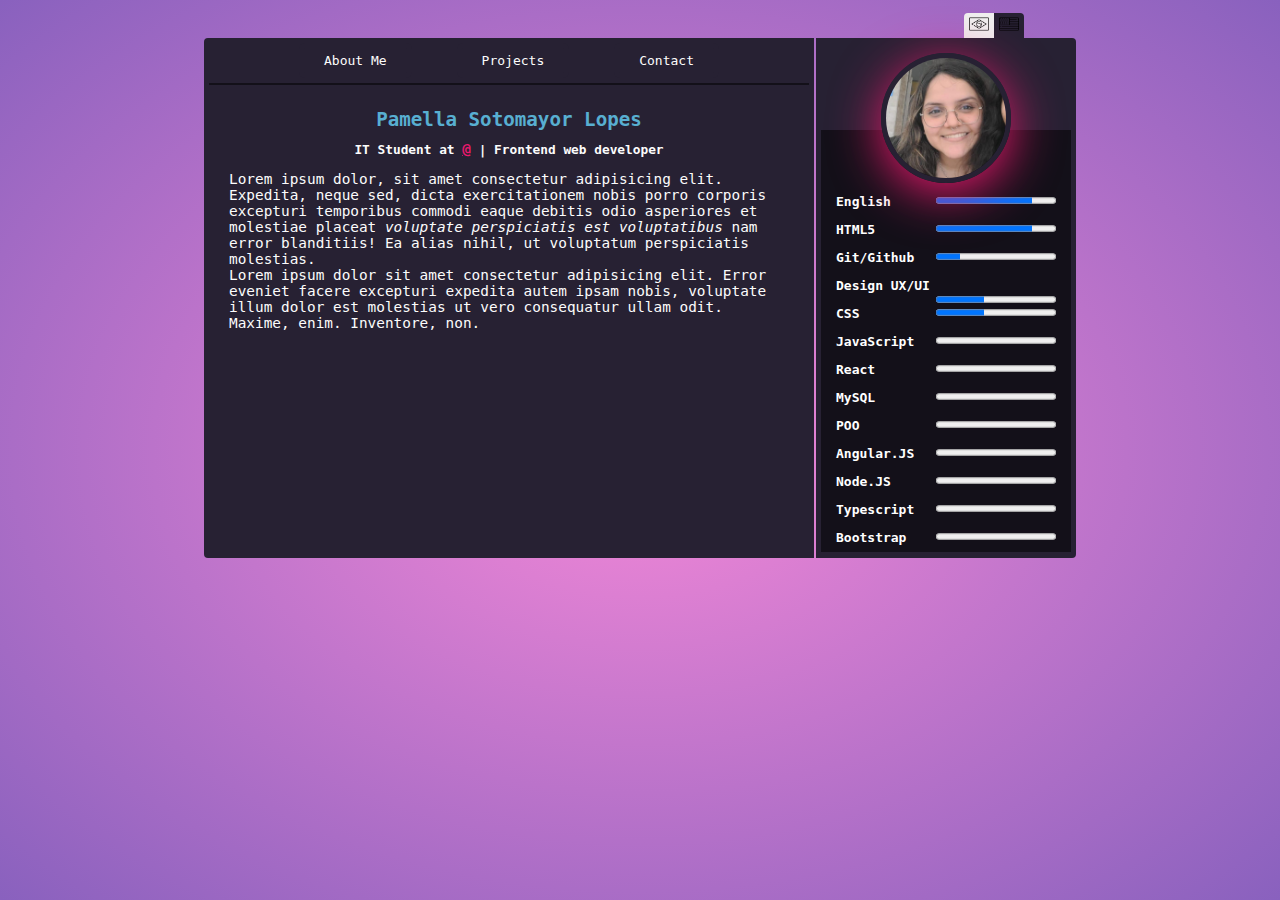
==== index.html @ 42930b45 "first commit" ====
<!DOCTYPE html>
<html lang="en">

<head>
    <meta charset="UTF-8">
    <meta http-equiv="X-UA-Compatible" content="IE=edge">
    <meta name="viewport" content="width=device-width, initial-scale=1.0">
    <meta name="description" content="Projeto Mini-Introdução by Pamella Sotomayor Lopes.">
    <link rel="stylesheet" href="style.css">
    <link rel="shortcut icon" href="./images/star-ico.png" type="image/png">
    <title>Portfolio - Pamella Lopes</title>
</head>

<body class="background">
    <main class="card">
        <section class="main_content"> <!--THREE TABS INTRODUCTION-->
            <ul class="tabs" type="none">
                <li><a href="index.html" target="_self">About Me</a></li>
                <li><a href="projects.html">Projects</a></li>
                <li><a href="contact.html">Contact</a></li>
            </ul>
                <section class="menu-about-me">
                    <div>
                        <h1 class="sub-title">Pamella Sotomayor Lopes</h1>
                        <h2 class="job_position"> IT Student at <abbr title="Universidade Católica de Santos">@</abbr> | Frontend web developer</h2>
                        <p class="about-me_text">Lorem ipsum dolor, sit amet consectetur adipisicing elit. Expedita, neque sed, dicta
                        exercitationem nobis porro corporis excepturi temporibus commodi eaque debitis odio asperiores et molestiae placeat <em class="text-enhance">voluptate perspiciatis est voluptatibus</em> nam error  blanditiis! Ea alias nihil, ut voluptatum perspiciatis molestias. <br>
                        Lorem ipsum dolor sit amet consectetur adipisicing elit. Error eveniet facere excepturi expedita autem ipsam nobis, voluptate illum dolor est molestias ut vero consequatur ullam odit. Maxime, enim. Inventore, non.
                        </p>
                    </div>
                </section>
            </div>
        </section>
        <aside class="aside_menu"> <!--PHOTO N SKILLS SIDE BAR-->
          <section>
              <img class="my-photo" src="./images/1661355339176.jpg" alt="Pamella's photo" type="image/png">
              <div class="skills">
                <article>
                    <label for="ENGLISH" class="progress-text">English</label>
                    <progress id="ENGLISH" value="80" max="100"></progress><br>
                </article>

                <article>
                    <label for="HTML" class="progress-text">HTML5</label>
                    <progress id="HTML" value="80" max="100"></progress><br>
                </article>
                
                <article>
                    <label for="GIT" class="progress-text">Git/Github</label>
                    <progress id="GIT" value="20" max="100"></progress><br>
                </article>

                <article>
                    <label for="DESIGN" class="progress-text">Design UX/UI</label>
                    <progress id="DESIGN" value="40" max="100"></progress><br>
                </article>

                <article>
                    <label for="CSS" class="progress-text">CSS</label>
                    <progress id="CSS" value="40" max="100"></progress><br>
                </article>

                <article>
                    <label for="JS" class="progress-text">JavaScript</label>
                    <progress id="JS" value="0" max="100"></progress><br>
                </article>

                <article>
                    <label for="REACT" class="progress-text">React</label>
                    <progress id="REACT" value="0" max="100"></progress><br>
                </article>

                <article>
                    <label for="MYSQL" class="progress-text">MySQL</label>
                    <progress id="MYSQL" value="0" max="100"></progress><br>
                </article>

                <article>
                    <label for="POO" class="progress-text">POO</label>
                    <progress id="POO" value="0" max="100"></progress><br>
                </article>

                <article>
                    <label for="ANGULAR" class="progress-text">Angular.JS</label>
                    <progress id="ANGULAR" value="0" max="100"></progress><br>
                </article>

                <article>
                    <label for="NODE" class="progress-text">Node.JS</label>
                    <progress id="NODE" value="0" max="100"></progress><br>
                </article>

                <article>
                    <label for="TYPESCRIPT" class="progress-text">Typescript</label>
                    <progress id="TYPESCRIPT" value="0" max="100"></progress><br>
                </article>

                <article>
                    <label for="BOOTSTRAP" class="progress-text">Bootstrap</label>
                    <progress id="BOOTSTRAP" value="0" max="100"></progress><br>
                </article>
              </div>
          </section>
        </aside>
    </main>
    <section class="lang-section">
        <a href="index-ptbr.html" target="_parent">
            <button class="btnbrazil">
                <img src="images/brazil-ico.png" alt="brazil's flag">
            </button>  
        </a>  
        <button class="btnusa">
            <img src="images/usa-ico.png" alt="united states's flag">
        </button>
    </section>
</body>
</html>
---- style.css ----
.background{
    background: radial-gradient(#f588d8, #8961be);
    background-attachment: fixed;
    display: flex;
    align-items: center;
    justify-content: center;
    overflow: hidden;
    font-family: monospace;
}
/*=============================================*/
/* LANGUAGE CONTENT */
.lang-section {
    display: flex;
    justify-content: center;
    align-items: center;
    position: absolute;
    top: 13px;
    right: 20%;
    padding: 0px
    
}
   .lang-section img {
        width: 20px;
    }
    .btnbrazil {
        border: 0px;
        border-radius: 4px 0px 0px 0px;
        padding-left: 5px;
        padding-right: 5px;
    }
    .btnbrazil:hover{
        cursor: pointer;
    }
    .btnusa {
        border: 0px;
        border-radius: 0px 4px 0px 0px;
        padding-right: 5px;
        padding-left: 5px;
        background-color: #272133;
    }
    

/*=============================================*/
/* MAIN CONTENT */
.card {
    margin-top: 30px;
    height: 520px;
}
    .main_content {
        background-color: #272133;
        display: inline-block;
        width: 600px;
        padding: 5px;
        height: 510px;
        border-radius: 4px 0px 0px 4px;
        
}
    .aside_menu {
        background-color: #272133;
        margin-left: 2px;
        height: 510px;  
        width: 250px;
        padding: 5px;
        float: right;
        border-radius: 0px 4px 4px 0px;
}
.tabs {
    display: flex;
    justify-content: space-between;
    align-items: center;
    margin:0;
    padding-left: 15%;
    padding-right: 15%;
    padding-bottom: 5px;
    border-bottom: rgba(0, 0, 0, 0.5) solid 2px;
}
    .tabs li{
        padding: 5px;
        padding-left: 20px;
        padding-right: 20px;
        border: 5px solid #272133;
        border-radius: 6px;
        
    }
    .tabs a {
        text-decoration: none;
        font-weight: 600px;
        color: #fcfcfc;
    }
    .tabs li:hover {
        cursor: pointer;
        border-radius: 6px;
        border: 5px solid rgba(235, 25, 110, 1);
    }
/* FIRST TAB CONTENT - ABOUT ME */

.menu-about-me {
    height: 428px;
}
    .job_position {
        text-align: center;
        font-size: 0.8rem;
        margin-top: 0px;
        color: #fcfcfc;
    }
    .job_position abbr {
        color: rgba(235, 25, 110, 1);
        text-decoration: underline;
        font-size: 0.9rem;

    }
    .about-me_text {
        font-size: 0.9rem;
        padding-left: 20px;
        padding-right: 20px;
        color: #fcfcfc;
    }

/* SECOND TAB CONTENT - PROJECTS */
.menu-projects {
    height: 428px;
    text-align: center;
}
.sub-title {
    color: #58afd1;
    padding: 10px;
    text-align: center;
    font-size: 1.2rem;
    margin-bottom: 0px;
}
.menu-projects p {
    text-align: center;
    font-size: 0.9rem;
    margin-top: 0px;
    color: #fcfcfc;
    
}
    .projects {
        display: flex;
        flex-wrap: wrap;
        height: 300px;
        padding: 30px;
        padding-top: 0px;
        align-items: center;
        overflow: scroll;
    }
        .preview_image {
            background-color: rgba(0, 0, 0, 0.5);
            width: 250px;
            height: 135px;
            margin: 10px;
            border-radius: 6px;
        }
        .preview_image img {
            width: 100%;
            height: 100%;
            border-radius: 6px;
        }
        .preview_image img:hover {
            width: 102%;
            height: 102%;
            border-radius: 6px;
            box-shadow: rgba(235, 25, 110, 1) 0 10px 20px;
        }

/* THIRD TAB CONTENT - CONTACT */
.contact-menu {
    height: 428px;
}
    .contacts {
        display: flex;
        flex-direction: column;
        align-items: center;
        font-size: 0.8rem;
}
        .contact-btn{
            background-color: rgba(0, 0, 0, 0.5);
            color: #fcfcfc;
            border: 0px;
            border-radius: 7px;
            padding: 10px;
            width: 200px;
            margin-top: 40px;
            margin-bottom: 20px;
        }
        .contact-btn:hover {
            cursor: pointer;
            background-color: rgba(0, 0, 0, 0.7);
            box-shadow: rgba(235, 25, 110, 1) 0 10px 20px;
        }

        .contact-btn span {
            position: relative;
            top: -6px;
        }
        .contact-btn img {
            width: 20px;
            padding: 2px;
        }
/*=============================================*/
/* SIDE MENU CONTENT */

.my-photo {
    width: 120px;
    border: solid 5px #272133;
    border-radius: 50%;
    margin-left: 60px;
    margin-right: 60px;
    margin-top: 10px;
    margin-bottom: 10px;
    z-index: 2;
    position: relative;
    box-shadow: 0 10px 50px rgba(235, 25, 110, 1);
}
.skills {
    padding: 15px;
    height: 343px;
    background-color: rgba(0, 0, 0, 0.5);
    position: relative;
    top: -66px;
    padding-top: 64px;
    z-index: 1;
}
.skills article{
    padding-bottom: 13px;
}
    .progress-text {
        display: inline;
        color: white;
        font-weight: 600;
        font-size: 1em;
        float: left;
        margin-right: 8px;
    }
    #ENGLISH,
    #GIT,
    #DESIGN,
    #HTML,
    #CSS,
    #JS,
    #REACT,
    #MYSQL,
    #POO,
    #ANGULAR,
    #NODE,
    #TYPESCRIPT,
    #BOOTSTRAP {
        float: right;
        width: 120px;
    }
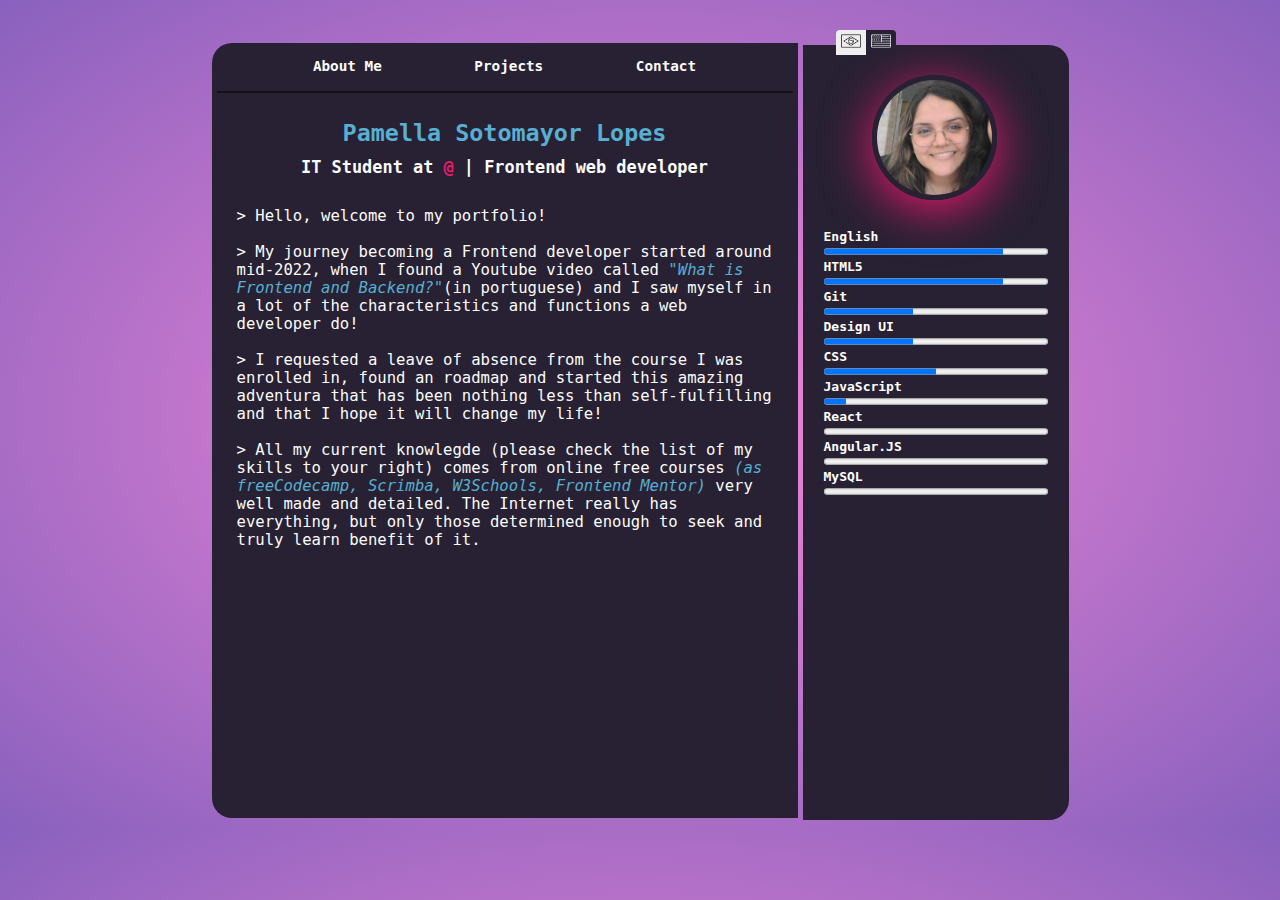
==== commit c43f5ae6: "Version 2.0! Tried making it more responsive, but still, not 100%. Reworked the design a little, tri" ====
--- a/index.html
+++ b/index.html
@@ -14,103 +14,83 @@
 <body class="background">
     <main class="card">
         <section class="main_content"> <!--THREE TABS INTRODUCTION-->
-            <ul class="tabs" type="none">
-                <li><a href="index.html" target="_self">About Me</a></li>
-                <li><a href="projects.html">Projects</a></li>
-                <li><a href="contact.html">Contact</a></li>
-            </ul>
-                <section class="menu-about-me">
-                    <div>
-                        <h1 class="sub-title">Pamella Sotomayor Lopes</h1>
-                        <h2 class="job_position"> IT Student at <abbr title="Universidade Católica de Santos">@</abbr> | Frontend web developer</h2>
-                        <p class="about-me_text">Lorem ipsum dolor, sit amet consectetur adipisicing elit. Expedita, neque sed, dicta
-                        exercitationem nobis porro corporis excepturi temporibus commodi eaque debitis odio asperiores et molestiae placeat <em class="text-enhance">voluptate perspiciatis est voluptatibus</em> nam error  blanditiis! Ea alias nihil, ut voluptatum perspiciatis molestias. <br>
-                        Lorem ipsum dolor sit amet consectetur adipisicing elit. Error eveniet facere excepturi expedita autem ipsam nobis, voluptate illum dolor est molestias ut vero consequatur ullam odit. Maxime, enim. Inventore, non.
-                        </p>
-                    </div>
-                </section>
-            </div>
+            <nav>
+                <ul class="tabs" type="none">
+                    <li><a href="index.html">About Me</a></li>
+                    <li><a href="projects.html">Projects</a></li>
+                    <li><a href="contact.html">Contact</a></li>
+                </ul>
+            </nav>
+            <section>
+                    <h1 class="sub-title">Pamella Sotomayor Lopes</h1>
+                    <h2 class="job_position"> IT Student at <abbr title="Universidade Católica de Santos">@</abbr> | Frontend web developer</h2>
+                    <p class="about-me_text"> &gt; Hello, welcome to my portfolio!<br><br>
+                        
+                        &gt; My journey becoming a Frontend developer started around mid-2022, when I found a Youtube video called <em>"What is Frontend and Backend?"</em>(in portuguese) and I saw myself in a lot of the characteristics and functions a web developer do!<br><br>
+
+                        &gt; I requested a leave of absence from the course I was enrolled in, found an roadmap and started this amazing adventura that has been nothing less than self-fulfilling and that I hope it will change my life!<br><br>
+
+                        &gt; All my current knowlegde (please check the list of my skills to your right) comes from online free courses <em>(as freeCodecamp, Scrimba, W3Schools, Frontend Mentor)</em> very well made and detailed. The Internet really has everything, but only those determined enough to seek and truly learn benefit of it.
+                    </p>
+            </section>
         </section>
-        <aside class="aside_menu"> <!--PHOTO N SKILLS SIDE BAR-->
-          <section>
-              <img class="my-photo" src="./images/1661355339176.jpg" alt="Pamella's photo" type="image/png">
-              <div class="skills">
-                <article>
-                    <label for="ENGLISH" class="progress-text">English</label>
-                    <progress id="ENGLISH" value="80" max="100"></progress><br>
-                </article>
+    </main>
+    <aside class="card aside_menu"> <!--PHOTO N SKILLS SIDE BAR-->
+        <img class="my-photo" src="./images/1661355339176.jpg" alt="Pamella's photo" type="image/png">
+        <section>
+            <article>
+                <label for="ENGLISH" class="progress-text">English</label><progress id="ENGLISH" value="80" max="100"></progress><br>
+            </article>
 
-                <article>
-                    <label for="HTML" class="progress-text">HTML5</label>
-                    <progress id="HTML" value="80" max="100"></progress><br>
-                </article>
-                
-                <article>
-                    <label for="GIT" class="progress-text">Git/Github</label>
-                    <progress id="GIT" value="20" max="100"></progress><br>
-                </article>
+            <article>
+                <label for="HTML" class="progress-text">HTML5</label>
+                <progress id="HTML" value="80" max="100"></progress><br>
+            </article>
+            
+            <article>
+                <label for="GIT" class="progress-text">Git</label>
+                <progress id="GIT" value="40" max="100"></progress><br>
+            </article>
 
-                <article>
-                    <label for="DESIGN" class="progress-text">Design UX/UI</label>
-                    <progress id="DESIGN" value="40" max="100"></progress><br>
-                </article>
+            <article>
+                <label for="DESIGN" class="progress-text">Design UI</label>
+                <progress id="DESIGN" value="40" max="100"></progress><br>
+            </article>
 
-                <article>
-                    <label for="CSS" class="progress-text">CSS</label>
-                    <progress id="CSS" value="40" max="100"></progress><br>
-                </article>
+            <article>
+                <label for="CSS" class="progress-text">CSS</label>
+                <progress id="CSS" value="50" max="100"></progress><br>
+            </article>
 
-                <article>
-                    <label for="JS" class="progress-text">JavaScript</label>
-                    <progress id="JS" value="0" max="100"></progress><br>
-                </article>
+            <article>
+                <label for="JS" class="progress-text">JavaScript</label>
+                <progress id="JS" value="10" max="100"></progress><br>
+            </article>
 
-                <article>
-                    <label for="REACT" class="progress-text">React</label>
-                    <progress id="REACT" value="0" max="100"></progress><br>
-                </article>
+            <article>
+                <label for="REACT" class="progress-text">React</label>
+                <progress id="REACT" value="0" max="100"></progress><br>
+            </article>
 
-                <article>
-                    <label for="MYSQL" class="progress-text">MySQL</label>
-                    <progress id="MYSQL" value="0" max="100"></progress><br>
-                </article>
+            <article>
+                <label for="ANGULAR" class="progress-text">Angular.JS</label>
+                <progress id="ANGULAR" value="0" max="100"></progress><br>
+            </article>
 
-                <article>
-                    <label for="POO" class="progress-text">POO</label>
-                    <progress id="POO" value="0" max="100"></progress><br>
-                </article>
-
-                <article>
-                    <label for="ANGULAR" class="progress-text">Angular.JS</label>
-                    <progress id="ANGULAR" value="0" max="100"></progress><br>
-                </article>
-
-                <article>
-                    <label for="NODE" class="progress-text">Node.JS</label>
-                    <progress id="NODE" value="0" max="100"></progress><br>
-                </article>
-
-                <article>
-                    <label for="TYPESCRIPT" class="progress-text">Typescript</label>
-                    <progress id="TYPESCRIPT" value="0" max="100"></progress><br>
-                </article>
-
-                <article>
-                    <label for="BOOTSTRAP" class="progress-text">Bootstrap</label>
-                    <progress id="BOOTSTRAP" value="0" max="100"></progress><br>
-                </article>
-              </div>
-          </section>
-        </aside>
-    </main>
+            <article>
+                <label for="MYSQL" class="progress-text">MySQL</label>
+                <progress id="MYSQL" value="0" max="100"></progress><br>
+            </article>
+      </section>
+    </aside>
     <section class="lang-section">
-        <a href="index-ptbr.html" target="_parent">
+        <a href="index_br.html" target="_parent">
             <button class="btnbrazil">
                 <img src="images/brazil-ico.png" alt="brazil's flag">
             </button>  
         </a>  
         <button class="btnusa">
-            <img src="images/usa-ico.png" alt="united states's flag">
+            <img src="images/usa-ico_selected.png" alt="united states's flag">
         </button>
     </section>
 </body>
--- a/style.css
+++ b/style.css
@@ -1,11 +1,10 @@
 .background{
     background: radial-gradient(#f588d8, #8961be);
-    background-attachment: fixed;
     display: flex;
     align-items: center;
     justify-content: center;
+    font-family: monospace;
     overflow: hidden;
-    font-family: monospace;
 }
 /*=============================================*/
 /* LANGUAGE CONTENT */
@@ -13,16 +12,15 @@
     display: flex;
     justify-content: center;
     align-items: center;
-    position: absolute;
-    top: 13px;
-    right: 20%;
-    padding: 0px
-    
+    position: fixed;
+    padding: 0px;
+    top: 3.3%;
+    right: 30vw;
 }
    .lang-section img {
         width: 20px;
     }
-    .btnbrazil {
+    .btnbrazil, .btnusa {
         border: 0px;
         border-radius: 4px 0px 0px 0px;
         padding-left: 5px;
@@ -32,37 +30,15 @@
         cursor: pointer;
     }
     .btnusa {
-        border: 0px;
+        background-color: #272133;
         border-radius: 0px 4px 0px 0px;
-        padding-right: 5px;
-        padding-left: 5px;
-        background-color: #272133;
     }
     
 
 /*=============================================*/
 /* MAIN CONTENT */
 .card {
-    margin-top: 30px;
-    height: 520px;
-}
-    .main_content {
-        background-color: #272133;
-        display: inline-block;
-        width: 600px;
-        padding: 5px;
-        height: 510px;
-        border-radius: 4px 0px 0px 4px;
-        
-}
-    .aside_menu {
-        background-color: #272133;
-        margin-left: 2px;
-        height: 510px;  
-        width: 250px;
-        padding: 5px;
-        float: right;
-        border-radius: 0px 4px 4px 0px;
+    margin-top: 35px;
 }
 .tabs {
     display: flex;
@@ -75,62 +51,68 @@
     border-bottom: rgba(0, 0, 0, 0.5) solid 2px;
 }
     .tabs li{
-        padding: 5px;
-        padding-left: 20px;
-        padding-right: 20px;
-        border: 5px solid #272133;
-        border-radius: 6px;
+        padding: 10px 10px;
+        border-bottom: 2px solid rgba(225, 225, 225, 0);
         
     }
     .tabs a {
+        font-size: 1.1em;
         text-decoration: none;
-        font-weight: 600px;
+        font-weight: bolder;
         color: #fcfcfc;
     }
     .tabs li:hover {
         cursor: pointer;
-        border-radius: 6px;
-        border: 5px solid rgba(235, 25, 110, 1);
-    }
+        border-bottom: 2px solid rgba(235, 25, 110, 1);
+    }
+    
+.main_content {
+    background-color: #272133;
+    display: inline-block;
+    text-align: center;
+    width: 45vw;
+    min-width: none;
+    height: 85vh;
+    padding: 5px;
+    border-radius: 20px 0px 0px 20px;
+    overflow: scroll;
+    scrollbar-width: none;
+}
+
 /* FIRST TAB CONTENT - ABOUT ME */
 
-.menu-about-me {
-    height: 428px;
-}
-    .job_position {
-        text-align: center;
-        font-size: 0.8rem;
-        margin-top: 0px;
-        color: #fcfcfc;
-    }
-    .job_position abbr {
-        color: rgba(235, 25, 110, 1);
-        text-decoration: underline;
-        font-size: 0.9rem;
-
-    }
-    .about-me_text {
-        font-size: 0.9rem;
-        padding-left: 20px;
-        padding-right: 20px;
-        color: #fcfcfc;
-    }
-
-/* SECOND TAB CONTENT - PROJECTS */
-.menu-projects {
-    height: 428px;
-    text-align: center;
-}
 .sub-title {
     color: #58afd1;
     padding: 10px;
+    font-size: 1.8em;
+    margin-bottom: 0px;
+}
+.job_position {
+    font-size: 1.3em;
+    margin-top: 0px;
+    color: #fcfcfc;
+}
+.job_position abbr {
+    color: rgba(235, 25, 110, 1);
+
+}
+.about-me_text {
+    text-align: start;
+    margin-top: 30px;
+    font-size: 1.2em;
+    padding-left: 20px;
+    padding-right: 20px;
+    color: #fcfcfc;
+}
+.about-me_text em {
+    color: #58afd1;
+}
+
+/* SECOND TAB CONTENT - PROJECTS */
+
+section > p {
     text-align: center;
-    font-size: 1.2rem;
-    margin-bottom: 0px;
-}
-.menu-projects p {
-    text-align: center;
-    font-size: 0.9rem;
+    font-size: 1.3em;
     margin-top: 0px;
     color: #fcfcfc;
     
@@ -138,55 +120,52 @@
     .projects {
         display: flex;
         flex-wrap: wrap;
-        height: 300px;
-        padding: 30px;
-        padding-top: 0px;
+        justify-content: center;
+        width: 45vw;
+        height: 58vh;
         align-items: center;
         overflow: scroll;
     }
         .preview_image {
             background-color: rgba(0, 0, 0, 0.5);
-            width: 250px;
+            width: 240px;
             height: 135px;
             margin: 10px;
             border-radius: 6px;
         }
         .preview_image img {
-            width: 100%;
-            height: 100%;
+            width: 240px;
+            height: 135px;
+            object-fit: cover;
             border-radius: 6px;
         }
         .preview_image img:hover {
-            width: 102%;
-            height: 102%;
             border-radius: 6px;
-            box-shadow: rgba(235, 25, 110, 1) 0 10px 20px;
+            box-shadow: rgba(235, 25, 110, 0.6) 0px 5px 15px 5px;
         }
 
 /* THIRD TAB CONTENT - CONTACT */
-.contact-menu {
-    height: 428px;
-}
     .contacts {
         display: flex;
         flex-direction: column;
-        align-items: center;
-        font-size: 0.8rem;
+        justify-content: center;
+        gap: 40px;
 }
         .contact-btn{
             background-color: rgba(0, 0, 0, 0.5);
             color: #fcfcfc;
+            font-size: 1rem;
+            font-family: monospace;
             border: 0px;
             border-radius: 7px;
-            padding: 10px;
-            width: 200px;
-            margin-top: 40px;
-            margin-bottom: 20px;
+            padding: 15px;
+            width: 15vw;
+            margin-top: 20px;
         }
         .contact-btn:hover {
             cursor: pointer;
             background-color: rgba(0, 0, 0, 0.7);
-            box-shadow: rgba(235, 25, 110, 1) 0 10px 20px;
+            box-shadow: rgba(235, 25, 110, 0.6) 0px 5px 15px 5px;
         }
 
         .contact-btn span {
@@ -199,38 +178,33 @@
         }
 /*=============================================*/
 /* SIDE MENU CONTENT */
-
+.aside_menu {
+    background-color: #272133;
+    margin-left: 5px;  
+    width: 20vw;
+    height: 85vh;
+    padding: 5px;
+    float: right;
+    border-radius: 0px 20px 20px 0px;
+}
 .my-photo {
-    width: 120px;
+    width: 45%;
+    margin:10% 25%;
     border: solid 5px #272133;
     border-radius: 50%;
-    margin-left: 60px;
-    margin-right: 60px;
-    margin-top: 10px;
-    margin-bottom: 10px;
-    z-index: 2;
-    position: relative;
     box-shadow: 0 10px 50px rgba(235, 25, 110, 1);
 }
-.skills {
-    padding: 15px;
-    height: 343px;
-    background-color: rgba(0, 0, 0, 0.5);
-    position: relative;
-    top: -66px;
-    padding-top: 64px;
-    z-index: 1;
-}
-.skills article{
-    padding-bottom: 13px;
+.aside_menu > section {
+    background-color: rgba(235, 25, 110, 0);
+    padding: 0px 16px;
 }
     .progress-text {
-        display: inline;
+        display: inline-block;
         color: white;
         font-weight: 600;
         font-size: 1em;
-        float: left;
-        margin-right: 8px;
+        text-align: left;
+        width: 75%;
     }
     #ENGLISH,
     #GIT,
@@ -245,7 +219,6 @@
     #NODE,
     #TYPESCRIPT,
     #BOOTSTRAP {
-        float: right;
-        width: 120px;
+        width: 100%;
     }
     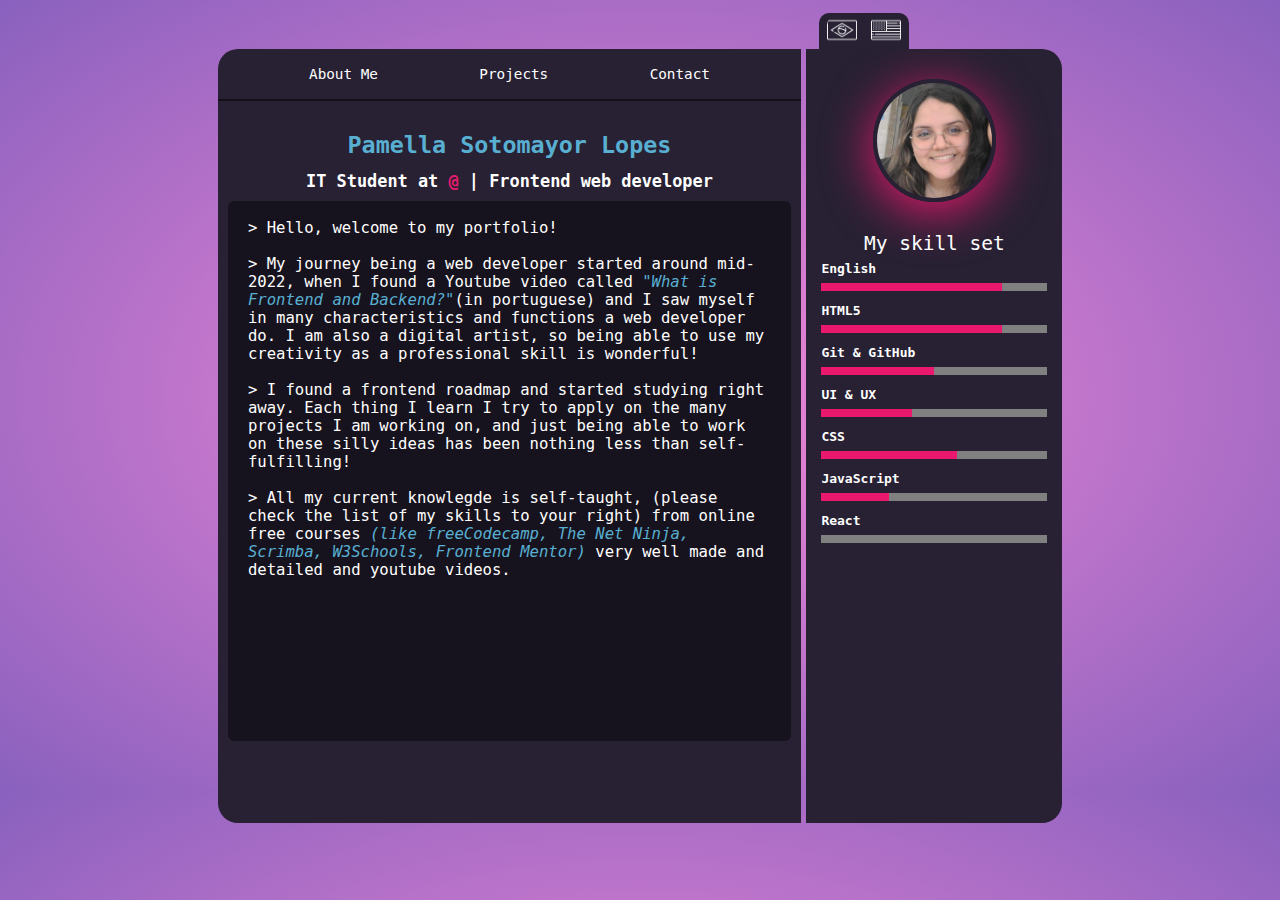
==== commit ebe255bf: "Redid the entire layout of the project, looking to make the code more clean and efficient" ====
--- a/index.html
+++ b/index.html
@@ -5,93 +5,132 @@
     <meta charset="UTF-8">
     <meta http-equiv="X-UA-Compatible" content="IE=edge">
     <meta name="viewport" content="width=device-width, initial-scale=1.0">
-    <meta name="description" content="Projeto Mini-Introdução by Pamella Sotomayor Lopes.">
+    <meta name="description" content="Portfolio by @pamesss.">
     <link rel="stylesheet" href="style.css">
-    <link rel="shortcut icon" href="./images/star-ico.png" type="image/png">
+    <link rel="shortcut icon" href="./images/star-ico.png">
     <title>Portfolio - Pamella Lopes</title>
 </head>
 
-<body class="background">
-    <main class="card">
-        <section class="main_content"> <!--THREE TABS INTRODUCTION-->
-            <nav>
-                <ul class="tabs" type="none">
-                    <li><a href="index.html">About Me</a></li>
-                    <li><a href="projects.html">Projects</a></li>
-                    <li><a href="contact.html">Contact</a></li>
-                </ul>
-            </nav>
-            <section>
-                    <h1 class="sub-title">Pamella Sotomayor Lopes</h1>
-                    <h2 class="job_position"> IT Student at <abbr title="Universidade Católica de Santos">@</abbr> | Frontend web developer</h2>
-                    <p class="about-me_text"> &gt; Hello, welcome to my portfolio!<br><br>
-                        
-                        &gt; My journey becoming a Frontend developer started around mid-2022, when I found a Youtube video called <em>"What is Frontend and Backend?"</em>(in portuguese) and I saw myself in a lot of the characteristics and functions a web developer do!<br><br>
+<body>
+    <div class="layout">
+        <div class="btnRow">
+            <div class="langBtns">
+                <button class="languageButton brazilFlag" onclick="changeBra()">
+                <img class="brazilFlag" src="images/brazil-ico_selected.png" alt=""></button>
+                <button class="languageButton usaFlag" onclick="changeUsa()">
+                <img src="images/usa-ico_selected.png" alt=""></button>
+            </div>
+        </div>
+        <div class="contentRow">
+            <main class="mainContent">
+                <nav>
+                    <ul class="navMenu" type="none">
+                        <li id="aboutMePage" onclick="aboutMePage_section()">About Me</li>
+                        <li id="projectsPage" onclick="projectsPage_section()">Projects</li>
+                        <li id="contactPage" onclick="contactInfoPage_section()">Contact</li>
+                    </ul>
+                </nav>
+                <section id="contentBox">
+                    <h1 class="subTitle">Pamella Sotomayor Lopes</h1>
+                    <h2 class="jobPosition"> IT Student at <abbr title="Universidade Católica de Santos">@</abbr> | Frontend web developer</h2>
+                    <p class="aboutMe_text"> 
+                        &gt; Hello, welcome to my portfolio!
+                
+                        &gt; My journey being a web developer started around mid-2022, when I found a Youtube video called <em>"What is Frontend and Backend?"</em>(in portuguese) and I saw myself in many characteristics and functions a web developer do. I am also a digital artist, so being able to use my creativity as a professional skill is wonderful!
 
-                        &gt; I requested a leave of absence from the course I was enrolled in, found an roadmap and started this amazing adventura that has been nothing less than self-fulfilling and that I hope it will change my life!<br><br>
+                        &gt; I found a frontend roadmap and started studying right away. Each thing I learn I try to apply on the many projects I am working on, and just being able to work on these silly ideas has been nothing less than self-fulfilling!
 
-                        &gt; All my current knowlegde (please check the list of my skills to your right) comes from online free courses <em>(as freeCodecamp, Scrimba, W3Schools, Frontend Mentor)</em> very well made and detailed. The Internet really has everything, but only those determined enough to seek and truly learn benefit of it.
+                        &gt; All my current knowlegde is self-taught, (please check the list of my skills to your right) from online free courses <em>(like freeCodecamp, The Net Ninja, Scrimba, W3Schools, Frontend Mentor)</em> very well made and detailed and youtube videos.
                     </p>
-            </section>
-        </section>
-    </main>
-    <aside class="card aside_menu"> <!--PHOTO N SKILLS SIDE BAR-->
-        <img class="my-photo" src="./images/1661355339176.jpg" alt="Pamella's photo" type="image/png">
-        <section>
-            <article>
-                <label for="ENGLISH" class="progress-text">English</label><progress id="ENGLISH" value="80" max="100"></progress><br>
-            </article>
+                </section>
+                <!-- <section id="contentBox">
+                        <h2 class="subTitle">My frontend projects</h2>
+                        <p class="projectsDescription">Some of my personal projects, you can find more on my GitHub!</p>
 
-            <article>
-                <label for="HTML" class="progress-text">HTML5</label>
-                <progress id="HTML" value="80" max="100"></progress><br>
-            </article>
-            
-            <article>
-                <label for="GIT" class="progress-text">Git</label>
-                <progress id="GIT" value="40" max="100"></progress><br>
-            </article>
+                        <div class="projectsMenu">
+                            <a class="previewImage" href="https://pamesss.github.io/qr-code-component/" target="_blank">QR CODE GENERATOR (WIP)</a>
+                            <a class="previewImage" href="https://pamesss.github.io/jokenpo-webgame/" target="_blank">JOKENPO GAME (WIP) AKA THE COMPUTER WITH GAMES</a>
+                            <a class="previewImage" href="#" target="_blank">GAME OF THRONES MAP</a>
+                            <a class="previewImage" href="#" target="_blank">THE DAILY POMODORO</a>
+                            <a class="previewImage" href="#" target="_blank">TIME.NOW</a>
+                            <a class="previewImage" href="#" target="_blank">PET THE CAT!</a>
+                            <a class="previewImage" href="#" target="_blank">MONET'S COFFEE SHOP</a>
+                            <a class="previewImage" href="#" target="_blank">MUSIC PLAYER</a>
+                            <a class="previewImage" href="#" target="_blank">A CAT MESSAGE GENERATOR (API)</a><a class="previewImage" href="#" target="_blank"></a>
+                        </div>
+                </section> -->
+                <!-- <section id="contentBox">
+                    <h3 class="subTitle">Find me on these!</h3>
+                    <div class="contactsMenu">
+                        <a class="contactBtn" href="https://www.linkedin.com/in/pamella-lopes-07b984177/"
+                            target="_blank" rel="external">
+                            <img src="images/linkedin-icon.png" alt="Linkedin logo">
+                            <span>LinkedIn</span>
+                        </a>
 
-            <article>
-                <label for="DESIGN" class="progress-text">Design UI</label>
-                <progress id="DESIGN" value="40" max="100"></progress><br>
-            </article>
+                        <a class="contactBtn" href="https://github.com/pamesss" target="_blank" rel="external">
+                            <img src="images/github-icon.png" alt="Github logo">
+                            <span>Github</span>
+                        </a>
 
-            <article>
-                <label for="CSS" class="progress-text">CSS</label>
-                <progress id="CSS" value="50" max="100"></progress><br>
-            </article>
+                        <a class="contactBtn"
+                            href="https://docs.google.com/document/d/1cmkq32zya0zl-s5ne9LaJ3v7HmzBT1yw/edit?usp=sharing&ouid=102931999407980638517&rtpof=true&sd=true"
+                            target="_blank" rel="external">
+                            <img src="images/download-ico.png" alt="download icon">
+                            <span>Curriculum (pt-br)</span>
+                        </a>
+                    </div>
+                </section> -->
+            </main>
+            <aside class="asideContent">
+                <img class="myPhoto" src="./images/1661355339176.jpg" alt="Pamella's photo" type="image/png">
 
-            <article>
-                <label for="JS" class="progress-text">JavaScript</label>
-                <progress id="JS" value="10" max="100"></progress><br>
-            </article>
+                <span>My skill set</span>
 
-            <article>
-                <label for="REACT" class="progress-text">React</label>
-                <progress id="REACT" value="0" max="100"></progress><br>
-            </article>
+                <div class="skillSet">
+                    <div class="skillContainer">
+                        <label for="ENGLISH" class="skillName">English</label><progress id="ENGLISH" value="80"
+                            max="100"></progress>
+                    </div>
+                    <div class="skillContainer">
+                        <label for="HTML" class="skillName">HTML5</label>
+                        <progress id="HTML" value="80" max="100"></progress>
+                    </div>
+                    <div class="skillContainer">
+                        <label for="GIT" class="skillName">Git & GitHub</label>
+                        <progress id="GIT" value="50" max="100"></progress>
+                    </div>
+                    <div class="skillContainer">
+                        <label for="DESIGN" class="skillName">UI & UX</label>
+                        <progress id="DESIGN" value="40" max="100"></progress>
+                    </div>
+                    <div class="skillContainer">
+                        <label for="CSS" class="skillName">CSS</label>
+                        <progress id="CSS" value="60" max="100"></progress>
+                    </div>
+                    <div class="skillContainer">
+                        <label for="JS" class="skillName">JavaScript</label>
+                        <progress id="JS" value="30" max="100"></progress>
+                    </div>
+                    <div class="skillContainer">
+                        <label for="REACT" class="skillName">React</label>
+                        <progress id="REACT" value="0" max="100"></progress>
+                    </div>
+                    <div class="skillContainer">
+                        <label for="ANGULAR" class="skillName">Angular.JS</label>
+                        <progress id="ANGULAR" value="0" max="100"></progress>
+                    </div>
+                    <div class="skillContainer">
+                        <label for="MYSQL" class="skillName">MySQL</label>
+                        <progress id="MYSQL" value="0" max="100"></progress>
+                    </div>
+            </aside>
+        </div>
+    </div>
+    </div>
+    <script>
+        window.alert('If you\'re a recruiter, please check out the code!')
+    </script>
+</body>
 
-            <article>
-                <label for="ANGULAR" class="progress-text">Angular.JS</label>
-                <progress id="ANGULAR" value="0" max="100"></progress><br>
-            </article>
-
-            <article>
-                <label for="MYSQL" class="progress-text">MySQL</label>
-                <progress id="MYSQL" value="0" max="100"></progress><br>
-            </article>
-      </section>
-    </aside>
-    <section class="lang-section">
-        <a href="index_br.html" target="_parent">
-            <button class="btnbrazil">
-                <img src="images/brazil-ico.png" alt="brazil's flag">
-            </button>  
-        </a>  
-        <button class="btnusa">
-            <img src="images/usa-ico_selected.png" alt="united states's flag">
-        </button>
-    </section>
-</body>
 </html>--- a/style.css
+++ b/style.css
@@ -1,224 +1,243 @@
-.background{
+/*CSS RESET*/
+html, li, ul, h1, h2 {
+    margin: 0;
+    padding: 0;
+}
+
+body {
     background: radial-gradient(#f588d8, #8961be);
-    display: flex;
+}
+
+.layout {
+    display: flex;
+    flex-flow: row wrap;
+    margin: 1vh auto;
+    height: 86vh;
+    width: 66vw;
+    min-width: 300px;
+    border-radius: 20px;
+    color: #ffffff;
+    font-family: monospace;
+}
+
+.btnRow {
+    position: relative;
+    width: 100%;
+    height: 40px;
+}
+
+.langBtns {
+    display: flex;
+    position: absolute;
+    bottom: 0;
+    right: 12vw;
+    margin: 0;
+}
+.languageButton {
+    width: 3.5vw;
+    height: 36px;
+    background-color: #272133;
+    border: 0;
+}
+.languageButton > img {
+    width: 30px;
+}
+.brazilFlag {
+    border-radius: 10px 0px 0px 0px;
+}
+.usaFlag {
+    border-radius: 0px 10px 0px 0px;
+}
+.languageButton:hover {
+    cursor: pointer;
+}
+
+.contentRow {
+    display: flex;
+    flex-direction: row;
+    gap: 5px;
+    width: 100%;
+    height: 100%;
+    border-radius: 20px;
+    overflow: hidden; /*use scroll to view the other pages*/
+}
+
+.mainContent {
+    flex-grow: 1;
+    background-color: #272133;
+}
+
+.navMenu {
+    display: flex;
+    justify-content: space-evenly;
     align-items: center;
-    justify-content: center;
-    font-family: monospace;
-    overflow: hidden;
-}
-/*=============================================*/
-/* LANGUAGE CONTENT */
-.lang-section {
-    display: flex;
-    justify-content: center;
-    align-items: center;
-    position: fixed;
-    padding: 0px;
-    top: 3.3%;
-    right: 30vw;
-}
-   .lang-section img {
-        width: 20px;
-    }
-    .btnbrazil, .btnusa {
-        border: 0px;
-        border-radius: 4px 0px 0px 0px;
-        padding-left: 5px;
-        padding-right: 5px;
-    }
-    .btnbrazil:hover{
-        cursor: pointer;
-    }
-    .btnusa {
-        background-color: #272133;
-        border-radius: 0px 4px 0px 0px;
-    }
-    
-
-/*=============================================*/
-/* MAIN CONTENT */
-.card {
-    margin-top: 35px;
-}
-.tabs {
-    display: flex;
-    justify-content: space-between;
-    align-items: center;
-    margin:0;
-    padding-left: 15%;
-    padding-right: 15%;
-    padding-bottom: 5px;
+    height: 50px;
     border-bottom: rgba(0, 0, 0, 0.5) solid 2px;
 }
-    .tabs li{
-        padding: 10px 10px;
-        border-bottom: 2px solid rgba(225, 225, 225, 0);
-        
-    }
-    .tabs a {
-        font-size: 1.1em;
-        text-decoration: none;
-        font-weight: bolder;
-        color: #fcfcfc;
-    }
-    .tabs li:hover {
-        cursor: pointer;
-        border-bottom: 2px solid rgba(235, 25, 110, 1);
-    }
-    
-.main_content {
+
+.navMenu>li {
+    font-size: 1.1em;
+    padding: 10px;
+}
+
+.navMenu>li:hover {
+    cursor: pointer;
+    border-bottom: 2px solid rgba(235, 25, 110, 1);
+}
+
+.asideContent {
     background-color: #272133;
-    display: inline-block;
-    text-align: center;
-    width: 45vw;
-    min-width: none;
-    height: 85vh;
-    padding: 5px;
-    border-radius: 20px 0px 0px 20px;
-    overflow: scroll;
-    scrollbar-width: none;
-}
-
-/* FIRST TAB CONTENT - ABOUT ME */
-
-.sub-title {
-    color: #58afd1;
-    padding: 10px;
-    font-size: 1.8em;
-    margin-bottom: 0px;
-}
-.job_position {
-    font-size: 1.3em;
-    margin-top: 0px;
-    color: #fcfcfc;
-}
-.job_position abbr {
-    color: rgba(235, 25, 110, 1);
-
-}
-.about-me_text {
-    text-align: start;
-    margin-top: 30px;
-    font-size: 1.2em;
-    padding-left: 20px;
-    padding-right: 20px;
-    color: #fcfcfc;
-}
-.about-me_text em {
-    color: #58afd1;
-}
-
-/* SECOND TAB CONTENT - PROJECTS */
-
-section > p {
-    text-align: center;
-    font-size: 1.3em;
-    margin-top: 0px;
-    color: #fcfcfc;
-    
-}
-    .projects {
-        display: flex;
-        flex-wrap: wrap;
-        justify-content: center;
-        width: 45vw;
-        height: 58vh;
-        align-items: center;
-        overflow: scroll;
-    }
-        .preview_image {
-            background-color: rgba(0, 0, 0, 0.5);
-            width: 240px;
-            height: 135px;
-            margin: 10px;
-            border-radius: 6px;
-        }
-        .preview_image img {
-            width: 240px;
-            height: 135px;
-            object-fit: cover;
-            border-radius: 6px;
-        }
-        .preview_image img:hover {
-            border-radius: 6px;
-            box-shadow: rgba(235, 25, 110, 0.6) 0px 5px 15px 5px;
-        }
-
-/* THIRD TAB CONTENT - CONTACT */
-    .contacts {
-        display: flex;
-        flex-direction: column;
-        justify-content: center;
-        gap: 40px;
-}
-        .contact-btn{
-            background-color: rgba(0, 0, 0, 0.5);
-            color: #fcfcfc;
-            font-size: 1rem;
-            font-family: monospace;
-            border: 0px;
-            border-radius: 7px;
-            padding: 15px;
-            width: 15vw;
-            margin-top: 20px;
-        }
-        .contact-btn:hover {
-            cursor: pointer;
-            background-color: rgba(0, 0, 0, 0.7);
-            box-shadow: rgba(235, 25, 110, 0.6) 0px 5px 15px 5px;
-        }
-
-        .contact-btn span {
-            position: relative;
-            top: -6px;
-        }
-        .contact-btn img {
-            width: 20px;
-            padding: 2px;
-        }
-/*=============================================*/
-/* SIDE MENU CONTENT */
-.aside_menu {
-    background-color: #272133;
-    margin-left: 5px;  
     width: 20vw;
-    height: 85vh;
-    padding: 5px;
-    float: right;
-    border-radius: 0px 20px 20px 0px;
-}
-.my-photo {
+}
+
+.myPhoto {
+    display: block;
+    margin: 30px auto;
     width: 45%;
-    margin:10% 25%;
-    border: solid 5px #272133;
+    border: solid 4px #272133;
     border-radius: 50%;
     box-shadow: 0 10px 50px rgba(235, 25, 110, 1);
 }
-.aside_menu > section {
-    background-color: rgba(235, 25, 110, 0);
-    padding: 0px 16px;
-}
-    .progress-text {
-        display: inline-block;
-        color: white;
-        font-weight: 600;
-        font-size: 1em;
-        text-align: left;
-        width: 75%;
-    }
-    #ENGLISH,
-    #GIT,
-    #DESIGN,
-    #HTML,
-    #CSS,
-    #JS,
-    #REACT,
-    #MYSQL,
-    #POO,
-    #ANGULAR,
-    #NODE,
-    #TYPESCRIPT,
-    #BOOTSTRAP {
-        width: 100%;
-    }
-    +
+aside>span {
+    display: block;
+    text-align: center;
+    font-size: 1.5em;
+}
+
+.skillSet {
+    height: 300px;
+    box-sizing: border-box;
+    padding: 0 15px 5px 15px;
+    overflow-y: scroll;
+    scrollbar-width: none;
+}
+
+.skillContainer {
+    padding: 6px 0;
+}
+
+.skillName {
+    font-weight: 600;
+    font-size: 1em;
+}
+
+progress {
+    width: 100%;
+    height: 8px;
+    border-radius: 10px;
+    background-color: #ffffff;
+    color: rgba(235, 25, 110, 1);
+}
+
+progress::-moz-progress-bar {
+    background: rgba(235, 25, 110, 1);
+}
+
+progress::-webkit-progress-value {
+    background: rgba(235, 25, 110, 1);
+}
+
+/*PAGES CONTENT*/
+.subTitle {
+    display: block;
+    margin: 30px 0 12px 0;
+    color: #58afd1;
+    font-size: 1.8em;
+    text-align: center;
+}
+
+/*ABOUT ME ----------------------*/
+.jobPosition {
+    display: block;
+    margin-bottom: 0;
+    font-size: 1.3em;
+    text-align: center;
+}
+
+.jobPosition abbr {
+    color: rgba(235, 25, 110, 1);
+
+}
+
+.aboutMe_text {
+    background-color: rgba(0, 0, 0, 0.4);
+    max-width: 44vw;
+    height: 60vh;
+    margin: 10px auto;
+    border-radius: 6px;
+    box-sizing: border-box;
+    white-space: pre-line;
+    font-size: 1.2em;
+    padding: 0 20px;
+}
+
+.aboutMe_text em {
+    color: #58afd1;
+}
+
+/*PROJECTS ----------------------*/
+.projectsDescription {
+    display: block;
+    font-size: 1.3em;
+    text-align: center;
+}
+
+.projectsMenu {
+    display: flex;
+    flex-flow: row wrap;
+    justify-content: space-around;
+    align-items: center;
+    max-width: 45vw;
+    height: 57vh;
+    margin: 10px auto;
+    overflow-y: scroll;
+    scrollbar-width: none;
+}
+
+.previewImage {
+    background-color: rgba(0, 0, 0, 0.5);
+    width: 276px;
+    height: 158px;
+    margin: 10px;
+    border-radius: 6px;
+}
+
+.previewImage img:hover {
+    box-shadow: rgba(235, 25, 110, 0.6) 0px 5px 15px 5px;
+}
+
+/*CONTACTS ----------------------*/
+.contactsMenu {
+    display: flex;
+    flex-direction: column;
+    justify-content: space-around;
+    align-items: center;
+    gap: 40px;
+}
+
+.contactBtn {
+    position: relative;
+    background-color: rgba(0, 0, 0, 0.5);
+    color: #fcfcfc;
+    font-size: 1rem;
+    font-family: monospace;
+    text-align: center;
+    text-decoration: none;
+    border-radius: 7px;
+    padding: 15px;
+    width: 15vw;
+    margin-top: 20px;
+}
+
+.contactBtn:hover {
+    cursor: pointer;
+    background-color: rgba(0, 0, 0, 0.7);
+    box-shadow: rgba(235, 25, 110, 0.6) 0px 5px 15px 5px;
+}
+
+.contactBtn img {
+    float: left;
+    width: 20px;
+    padding: 2px;
+}